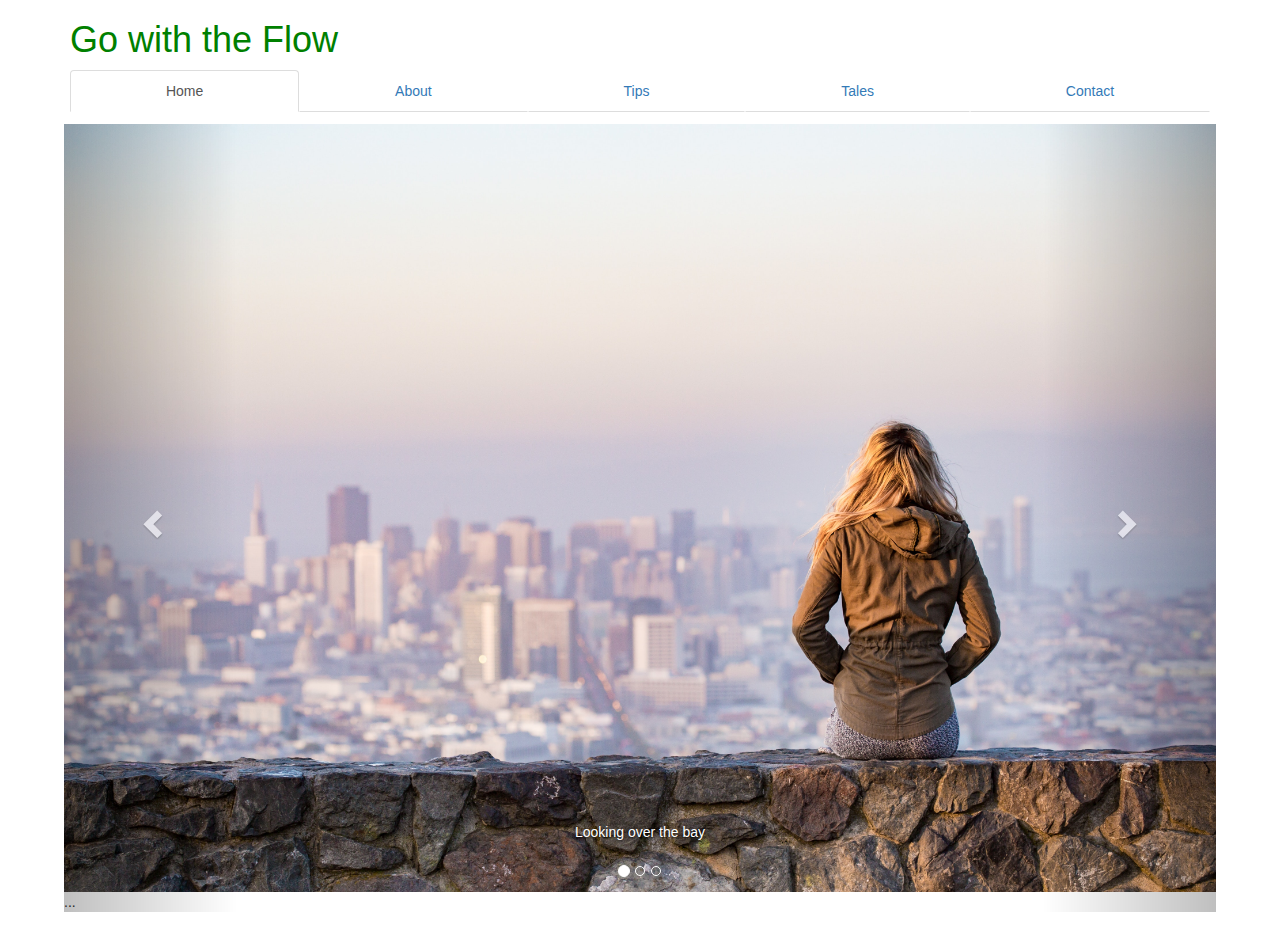
==== index.html @ ff3aced5 "Added responsive class" ====
<!DOCTYPE html>
<html>
<head>
	<meta charset="utf-8">
	<link rel="stylesheet" href="https://maxcdn.bootstrapcdn.com/bootstrap/3.3.7/css/bootstrap.min.css" integrity="sha384-BVYiiSIFeK1dGmJRAkycuHAHRg32OmUcww7on3RYdg4Va+PmSTsz/K68vbdEjh4u" crossorigin="anonymous">
	<meta name="viewport" content="width=device-width, initial-scale=1.0">
	<title>Go with the Flow</title>
	<link rel="stylesheet" type="text/css" href="CSS/style1.css">
</head>
<body>
	<div class = "container">
		<h1>Go with the Flow</h1>
	<nav>
		<ul class="nav nav-tabs nav-justified">
			<li role="presentation" class="active"><a href="./index.html">Home</a></li>
 			<li role="presentation"><a href="./about.html">About</a></li>
			<li role="presentation"><a href="./tips.html">Tips</a></li>
  		<li role="presentation"><a href="./tales.html">Tales</a></li>
			<li role="presentation"><a href="./contact.html">Contact</a></li>
		</ul>
	</nav>
	</div>
	<section>
		<div id="carousel-example-generic" class="carousel slide" data-ride="carousel">
	  <!-- Indicators -->
		  <ol class="carousel-indicators">
			    <li data-target="#carousel-example-generic" data-slide-to="0" class="active"></li>
			    <li data-target="#carousel-example-generic" data-slide-to="1"></li>
			    <li data-target="#carousel-example-generic" data-slide-to="2"></li>
		  </ol>

		  <!-- Wrapper for slides -->
		  <div class="carousel-inner" role="listbox">
		    <div class="item active">
		      <img src="images/architecture-bay-blonde-196667.jpg" class="img-responsive" alt="Looking over the bay">
		      <div class="carousel-caption">
		        Looking over the bay
		      </div>
		    </div>
		    <div class="item">
		      <img src="images/adventure-cliff-environment-906097.jpg" class="img-responsive" alt="Mountains">
		      <div class="carousel-caption">
		        Mountains
		      </div>
		    </div>
				<div class="item">
		      <img src="images/adult-back-view-backpack-1112805.jpg" class="img-responsive" alt="Coastline">
		      <div class="carousel-caption">
		        Coastline
		      </div>
		    </div>
		    ...
		  </div>

		  <!-- Controls -->
		  <a class="left carousel-control" href="#carousel-example-generic" role="button" data-slide="prev">
		    <span class="glyphicon glyphicon-chevron-left" aria-hidden="true"></span>
		    <span class="sr-only">Previous</span>
		  </a>
		  <a class="right carousel-control" href="#carousel-example-generic" role="button" data-slide="next">
		    <span class="glyphicon glyphicon-chevron-right" aria-hidden="true"></span>
		    <span class="sr-only">Next</span>
		  </a>
		</div>
	</section>
	<script
		src="https://code.jquery.com/jquery-3.3.1.min.js"
		integrity="sha256-FgpCb/KJQlLNfOu91ta32o/NMZxltwRo8QtmkMRdAu8="
		crossorigin="anonymous"></script>

	<script src="https://maxcdn.bootstrapcdn.com/bootstrap/3.3.7/js/bootstrap.min.js" integrity="sha384-Tc5IQib027qvyjSMfHjOMaLkfuWVxZxUPnCJA7l2mCWNIpG9mGCD8wGNIcPD7Txa" crossorigin="anonymous"></script>

</body>
---- CSS/style1.css ----
h1 {
  color: green;
}
#carousel-example-generic{
margin-top: 1%;
margin-bottom: 1%;
margin-right: 5%;
margin-left: 5%;
}
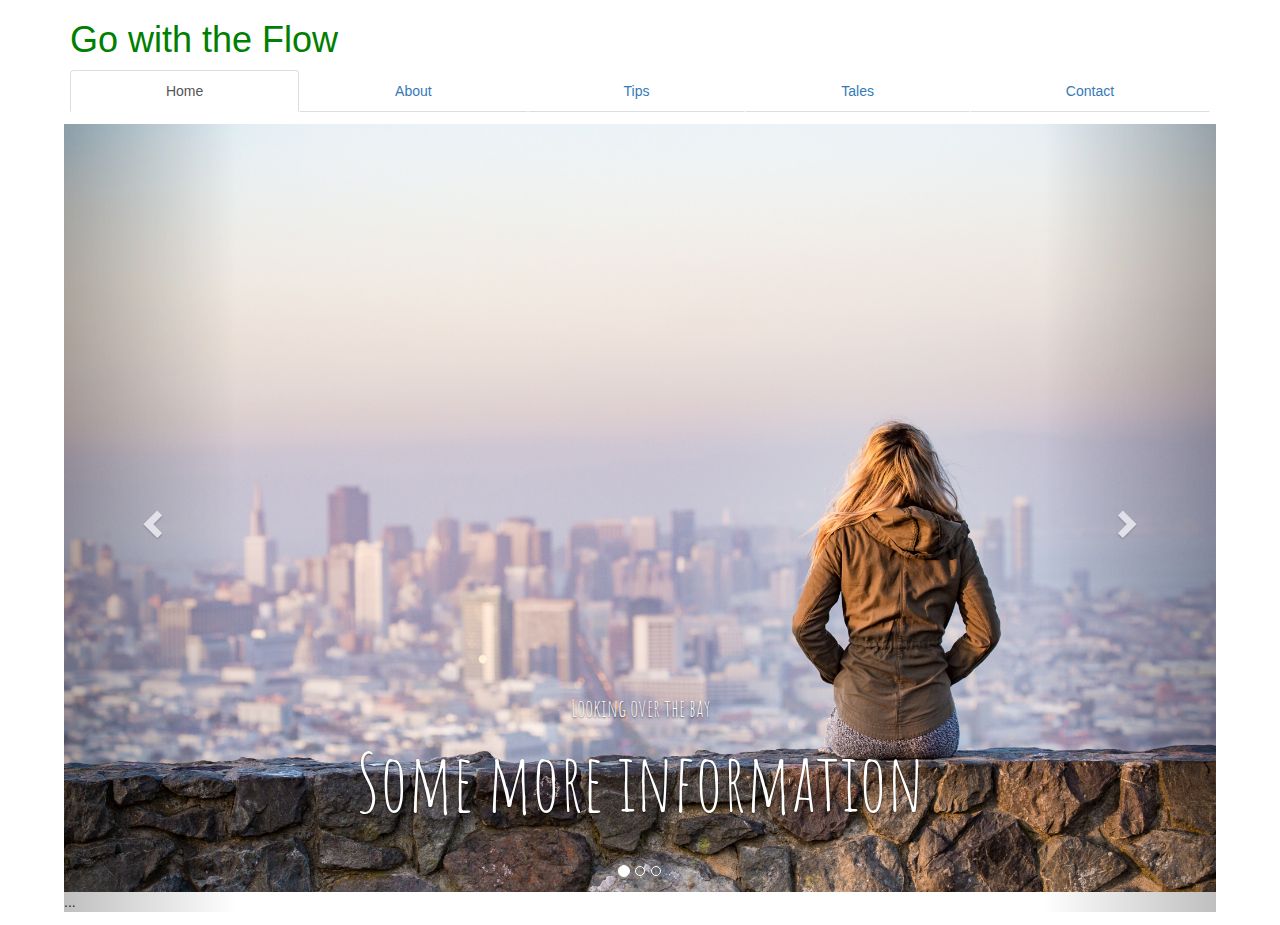
==== commit 8727b4b2: "Added to captions" ====
--- a/index.html
+++ b/index.html
@@ -32,21 +32,24 @@
 		  <!-- Wrapper for slides -->
 		  <div class="carousel-inner" role="listbox">
 		    <div class="item active">
-		      <img src="images/architecture-bay-blonde-196667.jpg" class="img-responsive" alt="Looking over the bay">
+		      <img src="images/architecture-bay-blonde-196667.jpg" alt="Looking over the bay">
 		      <div class="carousel-caption">
-		        Looking over the bay
+						<h3>Looking over the bay</h3>
+						<p>Some more information</p>
 		      </div>
 		    </div>
 		    <div class="item">
-		      <img src="images/adventure-cliff-environment-906097.jpg" class="img-responsive" alt="Mountains">
+		      <img src="images/adventure-cliff-environment-906097.jpg" alt="Mountains">
 		      <div class="carousel-caption">
-		        Mountains
+		        <h3>Mountains</h3>
+						<p>Some more information</p>
 		      </div>
 		    </div>
 				<div class="item">
-		      <img src="images/adult-back-view-backpack-1112805.jpg" class="img-responsive" alt="Coastline">
+		      <img src="images/adult-back-view-backpack-1112805.jpg" alt="Coastline">
 		      <div class="carousel-caption">
-		        Coastline
+		        <h3>Coastline</h3>
+						<p>Some more information</p>
 		      </div>
 		    </div>
 		    ...
--- a/CSS/style1.css
+++ b/CSS/style1.css
@@ -1,9 +1,13 @@
+@import url('https://fonts.googleapis.com/css?family=Amatic+SC');
 h1 {
   color: green;
 }
 #carousel-example-generic{
-margin-top: 1%;
-margin-bottom: 1%;
-margin-right: 5%;
-margin-left: 5%;
+  margin-top: 1%;
+  margin-bottom: 1%;
+  margin-right: 5%;
+  margin-left: 5%;
 }
+.carousel-caption{
+  font:80px'Amatic SC'
+}
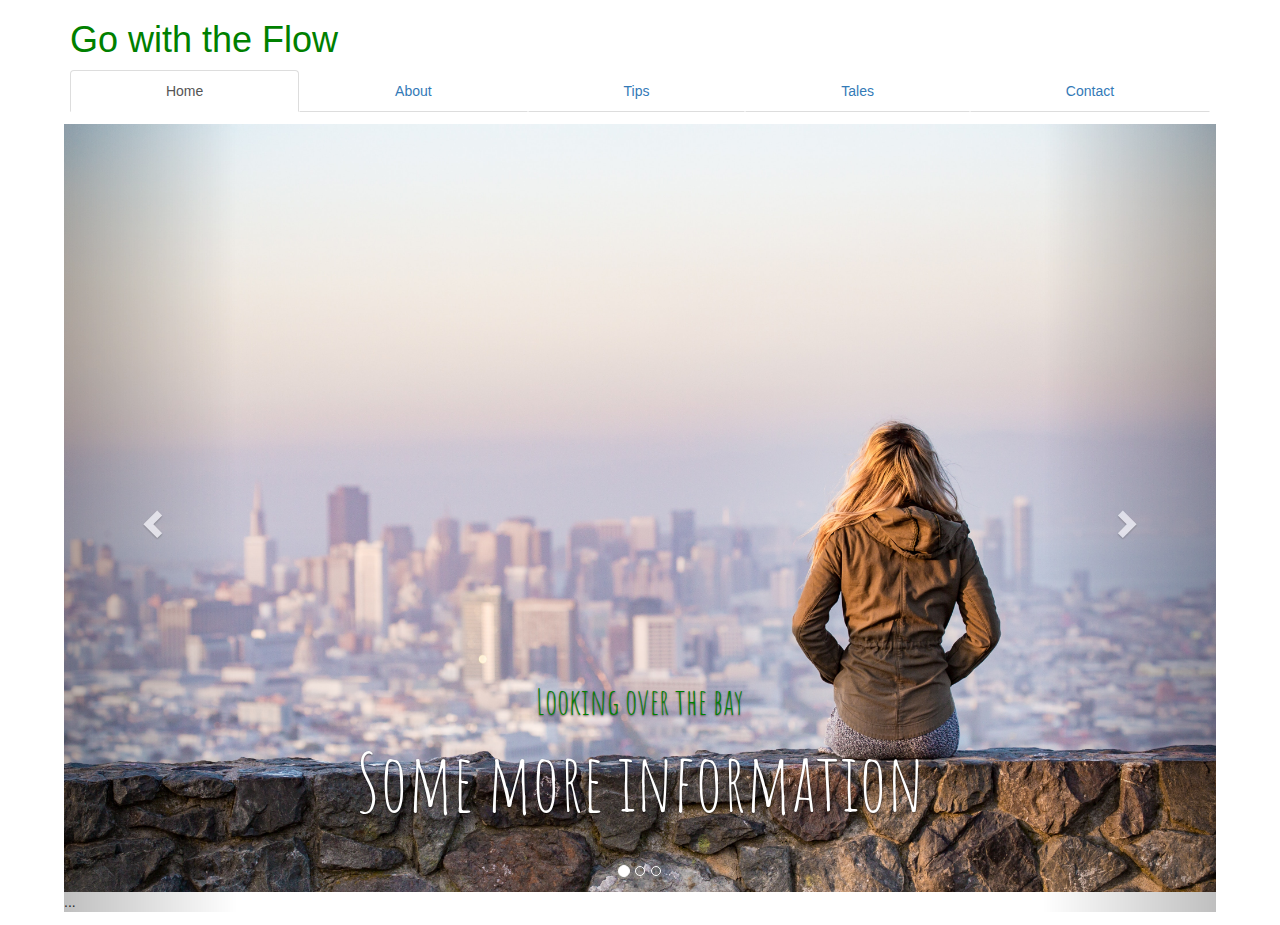
==== commit 85e47a67: "Changed headings" ====
--- a/index.html
+++ b/index.html
@@ -34,21 +34,21 @@
 		    <div class="item active">
 		      <img src="images/architecture-bay-blonde-196667.jpg" alt="Looking over the bay">
 		      <div class="carousel-caption">
-						<h3>Looking over the bay</h3>
+						<h1>Looking over the bay</h1>
 						<p>Some more information</p>
 		      </div>
 		    </div>
 		    <div class="item">
 		      <img src="images/adventure-cliff-environment-906097.jpg" alt="Mountains">
 		      <div class="carousel-caption">
-		        <h3>Mountains</h3>
+		        <h1>Mountains</h1>
 						<p>Some more information</p>
 		      </div>
 		    </div>
 				<div class="item">
 		      <img src="images/adult-back-view-backpack-1112805.jpg" alt="Coastline">
 		      <div class="carousel-caption">
-		        <h3>Coastline</h3>
+		        <h1>Coastline</h1>
 						<p>Some more information</p>
 		      </div>
 		    </div>
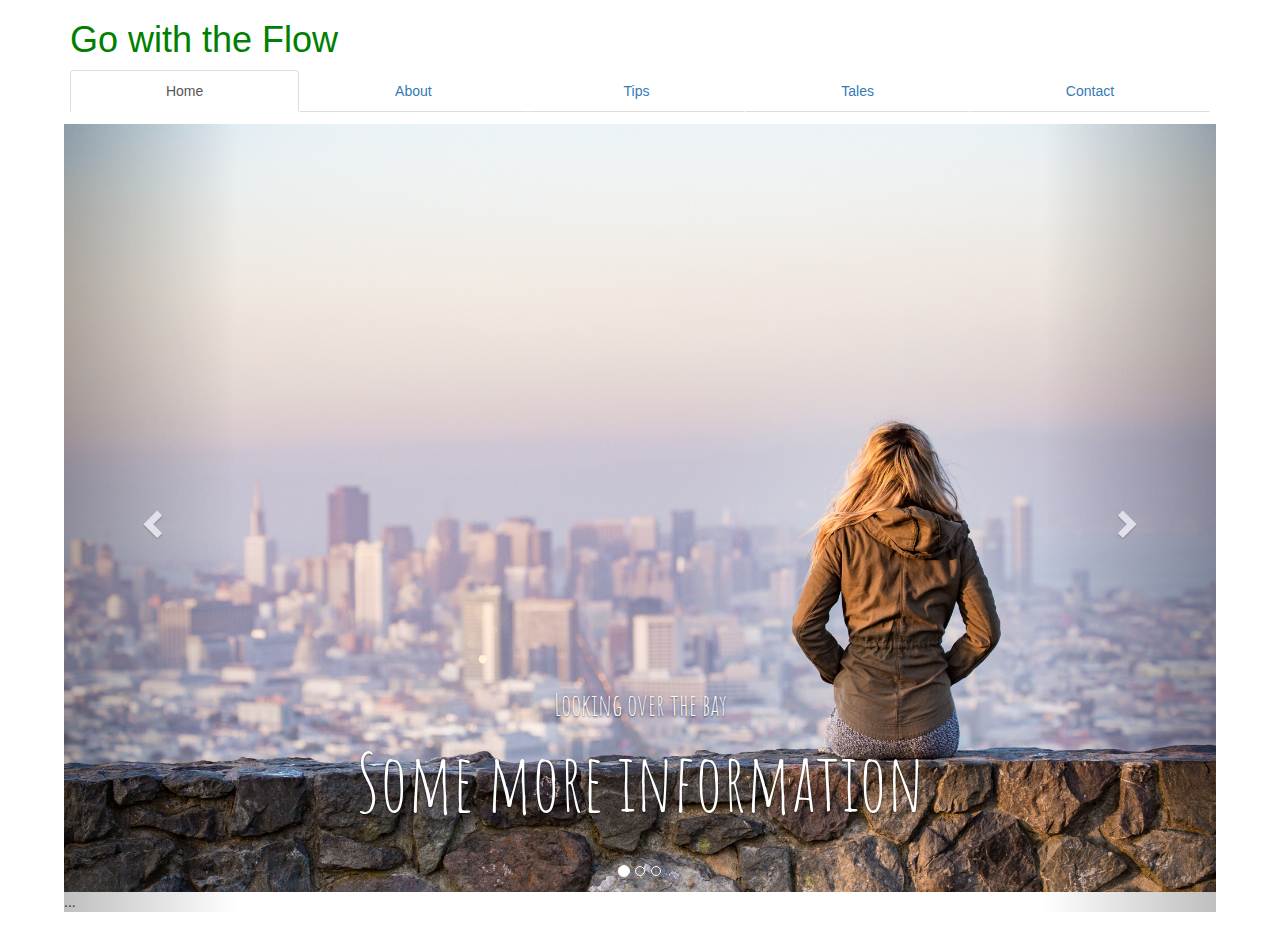
==== commit ad60c81f: "Changed heading again" ====
--- a/index.html
+++ b/index.html
@@ -34,21 +34,21 @@
 		    <div class="item active">
 		      <img src="images/architecture-bay-blonde-196667.jpg" alt="Looking over the bay">
 		      <div class="carousel-caption">
-						<h1>Looking over the bay</h1>
+						<h2>Looking over the bay</h2>
 						<p>Some more information</p>
 		      </div>
 		    </div>
 		    <div class="item">
 		      <img src="images/adventure-cliff-environment-906097.jpg" alt="Mountains">
 		      <div class="carousel-caption">
-		        <h1>Mountains</h1>
+		        <h2>Mountains</h2>
 						<p>Some more information</p>
 		      </div>
 		    </div>
 				<div class="item">
 		      <img src="images/adult-back-view-backpack-1112805.jpg" alt="Coastline">
 		      <div class="carousel-caption">
-		        <h1>Coastline</h1>
+		        <h2>Coastline</h2>
 						<p>Some more information</p>
 		      </div>
 		    </div>
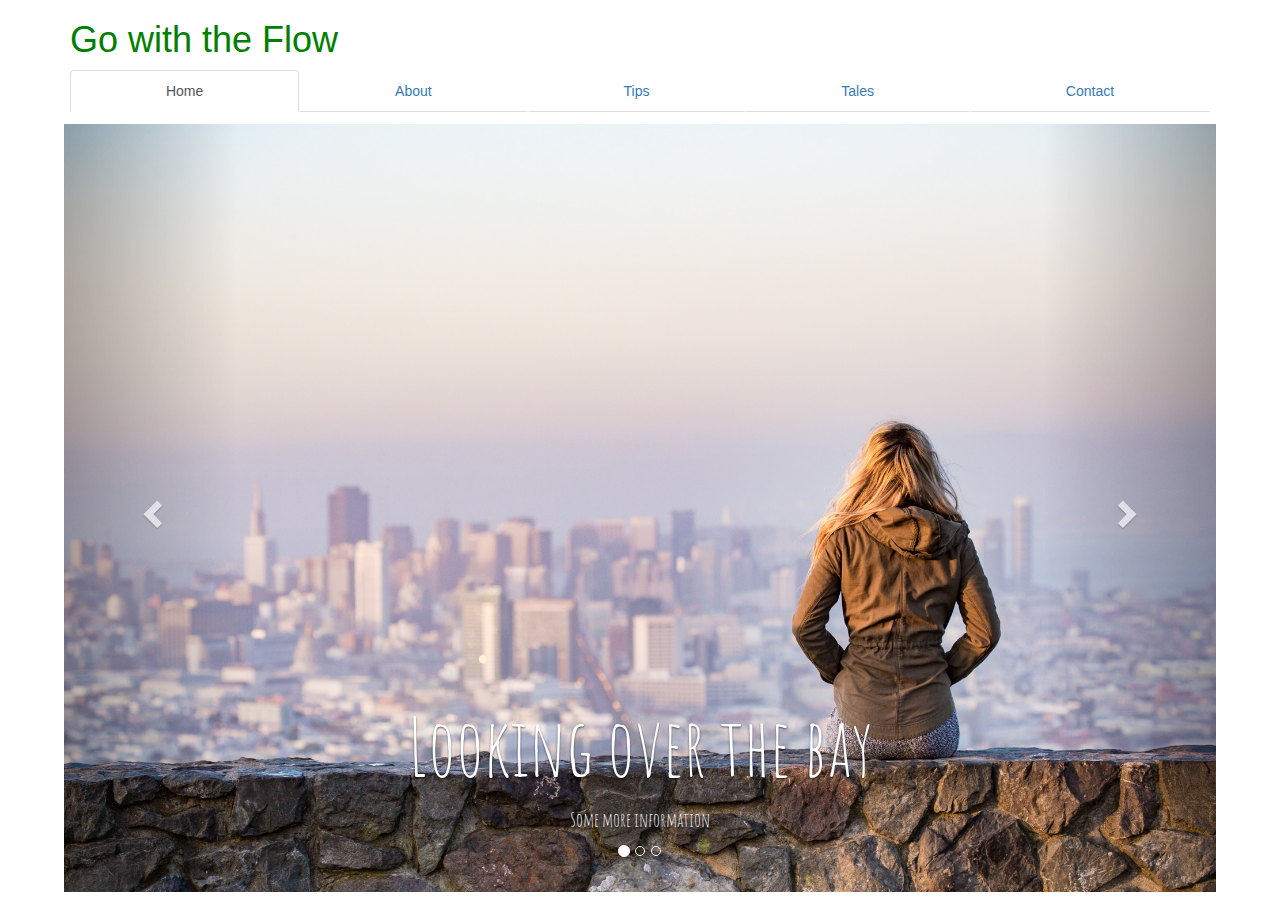
==== commit 19916364: "Removed ..." ====
--- a/index.html
+++ b/index.html
@@ -52,7 +52,6 @@
 						<p>Some more information</p>
 		      </div>
 		    </div>
-		    ...
 		  </div>
 
 		  <!-- Controls -->
--- a/CSS/style1.css
+++ b/CSS/style1.css
@@ -8,6 +8,9 @@
   margin-right: 5%;
   margin-left: 5%;
 }
-.carousel-caption{
+.carousel-caption h2{
   font:80px'Amatic SC'
 }
+.carousel-caption p{
+  font:20px 'Amatic SC'
+}
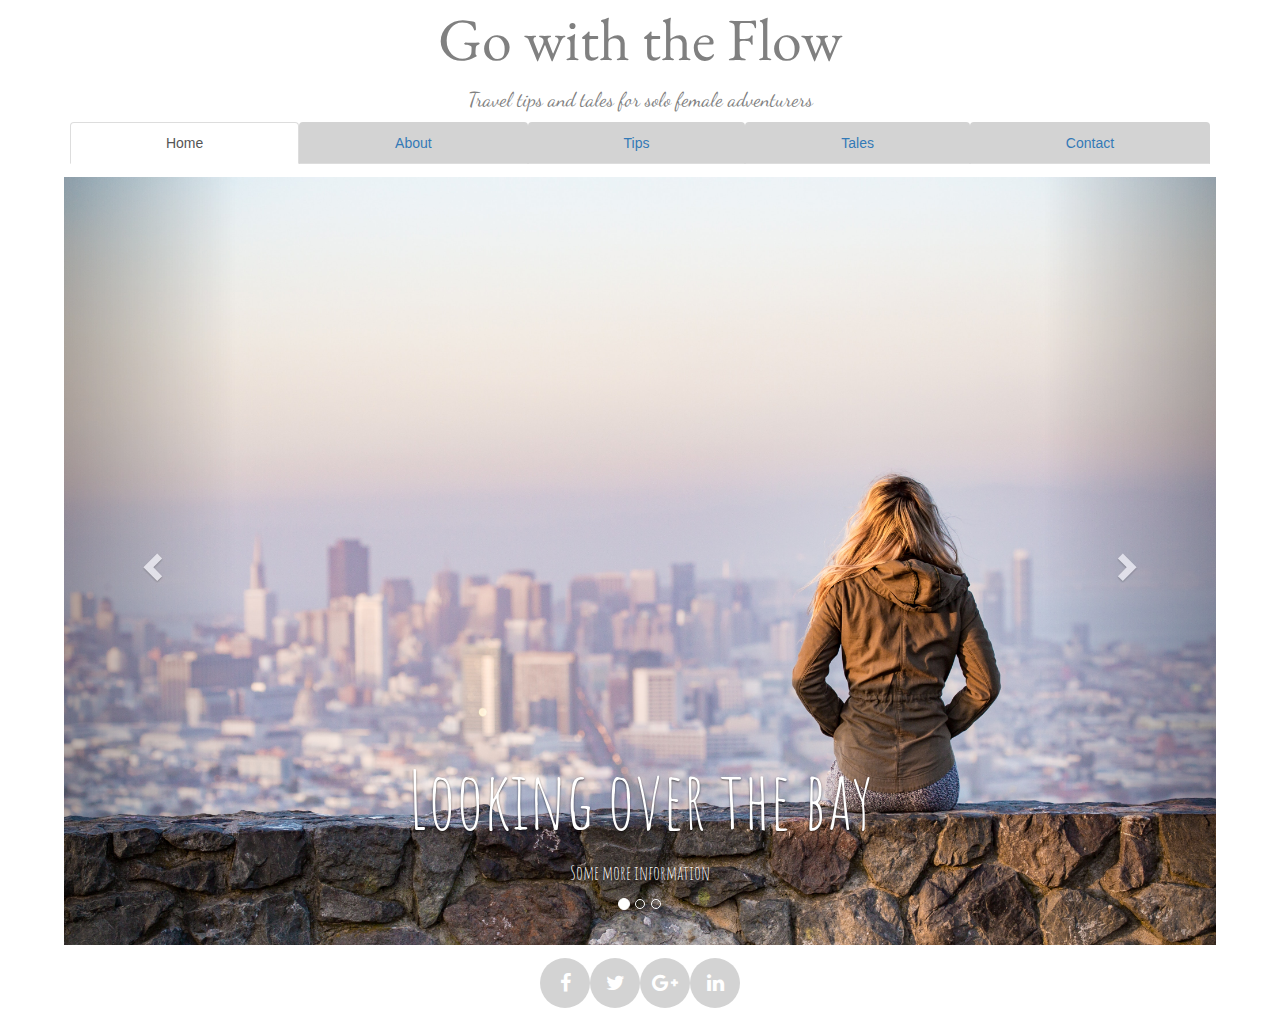
==== commit 052c264b: "social buttons and header change" ====
--- a/index.html
+++ b/index.html
@@ -6,10 +6,15 @@
 	<meta name="viewport" content="width=device-width, initial-scale=1.0">
 	<title>Go with the Flow</title>
 	<link rel="stylesheet" type="text/css" href="CSS/style1.css">
+	<link rel="stylesheet" type="text/css" href="CSS/social-style.css">
+	<link rel="stylesheet" href="https://cdnjs.cloudflare.com/ajax/libs/font-awesome/4.7.0/css/font-awesome.min.css">
 </head>
 <body>
 	<div class = "container">
-		<h1>Go with the Flow</h1>
+		<header id="page-top">
+			<p class="title">Go with the Flow</p>
+			<p class="tagline">Travel tips and tales for solo female adventurers</p>
+		</header>
 	<nav>
 		<ul class="nav nav-tabs nav-justified">
 			<li role="presentation" class="active"><a href="./index.html">Home</a></li>
@@ -65,6 +70,16 @@
 		  </a>
 		</div>
 	</section>
+	<section class = "container">
+		<div class="col-md-12">
+						<ul class="social-network social-circle">
+								<li><a href="https://en-gb.facebook.com/" target="_blank" class="icoFacebook" title="Facebook"><i class="fa fa-facebook"></i></a></li>
+								<li><a href="https://twitter.com/" target="_blank" class="icoTwitter" title="Twitter"><i class="fa fa-twitter"></i></a></li>
+								<li><a href="https://plus.google.com/discover" target="_blank" class="icoGoogle" title="Google +"><i class="fa fa-google-plus"></i></a></li>
+								<li><a href="https://uk.linkedin.com/" target='_blank' class="icoLinkedin" title="Linkedin"><i class="fa fa-linkedin"></i></a></li>
+						</ul>
+		</div>
+	</section>
 	<script
 		src="https://code.jquery.com/jquery-3.3.1.min.js"
 		integrity="sha256-FgpCb/KJQlLNfOu91ta32o/NMZxltwRo8QtmkMRdAu8="
--- a/CSS/style1.css
+++ b/CSS/style1.css
@@ -1,6 +1,13 @@
-@import url('https://fonts.googleapis.com/css?family=Amatic+SC');
-h1 {
-  color: green;
+@import url('https://fonts.googleapis.com/css?family=Amatic+SC|Dancing+Script|EB+Garamond');
+.title {
+  color: gray;
+  text-align: center;
+  font: 60px 'EB Garamond';
+}
+.tagline{
+  color:gray;
+  text-align:center;
+  font:20px 'Dancing Script';
 }
 #carousel-example-generic{
   margin-top: 1%;
@@ -9,8 +16,61 @@
   margin-left: 5%;
 }
 .carousel-caption h2{
-  font:80px'Amatic SC'
+  font:80px 'Amatic SC'
 }
 .carousel-caption p{
   font:20px 'Amatic SC'
 }
+.col-md-4 {
+  padding:4px
+}
+.overlay {
+  position: absolute;
+  top: 0;
+  bottom: 0;
+  left: 0;
+  right: 0;
+  height: 100%;
+  width: 100%;
+  opacity: 0;
+  transition: .5s ease;
+  background-color:;
+}
+
+.feature:hover .overlay {
+  opacity: 1;
+}
+.feature:hover .post-title{
+  opacity:0;
+}
+.feature:hover .img-responsive{
+  opacity:0.7;
+}
+
+.post-info {
+  color: white;
+  font-size: 20px;
+  text-shadow: 1px 1px 1px #696c6d;
+  opacity:1;
+  position: absolute;
+  top: 50%;
+  left: 50%;
+  transform: translate(-50%, -50%);
+  -ms-transform: translate(-50%, -50%);
+  text-align: center;
+}
+.post-title {
+  color: white;
+  font-size: 30px;
+  text-shadow: 1px 1px 1px #696c6d;
+  opacity:1;
+  position: absolute;
+  top: 50%;
+  left: 50%;
+  transform: translate(-50%, -50%);
+  -ms-transform: translate(-50%, -50%);
+  text-align: center;
+}
+.contact {
+  color: red
+  }
--- a/CSS/social-style.css
+++ b/CSS/social-style.css
@@ -0,0 +1,84 @@
+ul.social-network {
+	list-style: none;
+	display: inline;
+	margin-left:0 !important;
+	padding: 0;
+  display: flex;
+  justify-content: center;
+}
+}
+ul.social-network li {
+	display: inline;
+	margin: 0;
+	padding:10px;
+}
+
+
+/* footer social icons */
+.social-network a.icoRss:hover {
+	background-color: #F56505;
+}
+.social-network a.icoFacebook:hover {
+	background-color:#3B5998;
+}
+.social-network a.icoTwitter:hover {
+	background-color:#33ccff;
+}
+.social-network a.icoGoogle:hover {
+	background-color:#BD3518;
+}
+.social-network a.icoVimeo:hover {
+	background-color:#0590B8;
+}
+.social-network a.icoLinkedin:hover {
+	background-color:#007bb7;
+}
+.social-network a.icoRss:hover i, .social-network a.icoFacebook:hover i, .social-network a.icoTwitter:hover i,
+.social-network a.icoGoogle:hover i, .social-network a.icoVimeo:hover i, .social-network a.icoLinkedin:hover i {
+	color:#fff;
+}
+a.socialIcon:hover, .socialHoverClass {
+	color:#44BCDD;
+}
+
+.social-circle li a {
+	display:inline-block;
+	position:relative;
+	margin:0 auto 0 auto;
+	-moz-border-radius:50%;
+	-webkit-border-radius:50%;
+	border-radius:50%;
+	text-align:center;
+	width: 50px;
+	height: 50px;
+	font-size:20px;
+}
+.social-circle li i {
+	margin:0;
+	line-height:50px;
+	text-align: center;
+}
+
+.social-circle li a:hover i, .triggeredHover {
+	-moz-transform: rotate(360deg);
+	-webkit-transform: rotate(360deg);
+	-ms--transform: rotate(360deg);
+	transform: rotate(360deg);
+	-webkit-transition: all 0.2s;
+	-moz-transition: all 0.2s;
+	-o-transition: all 0.2s;
+	-ms-transition: all 0.2s;
+	transition: all 0.2s;
+}
+.social-circle i {
+	color: #fff;
+	-webkit-transition: all 0.8s;
+	-moz-transition: all 0.8s;
+	-o-transition: all 0.8s;
+	-ms-transition: all 0.8s;
+	transition: all 0.8s;
+}
+
+a {
+ background-color: #D3D3D3;
+}
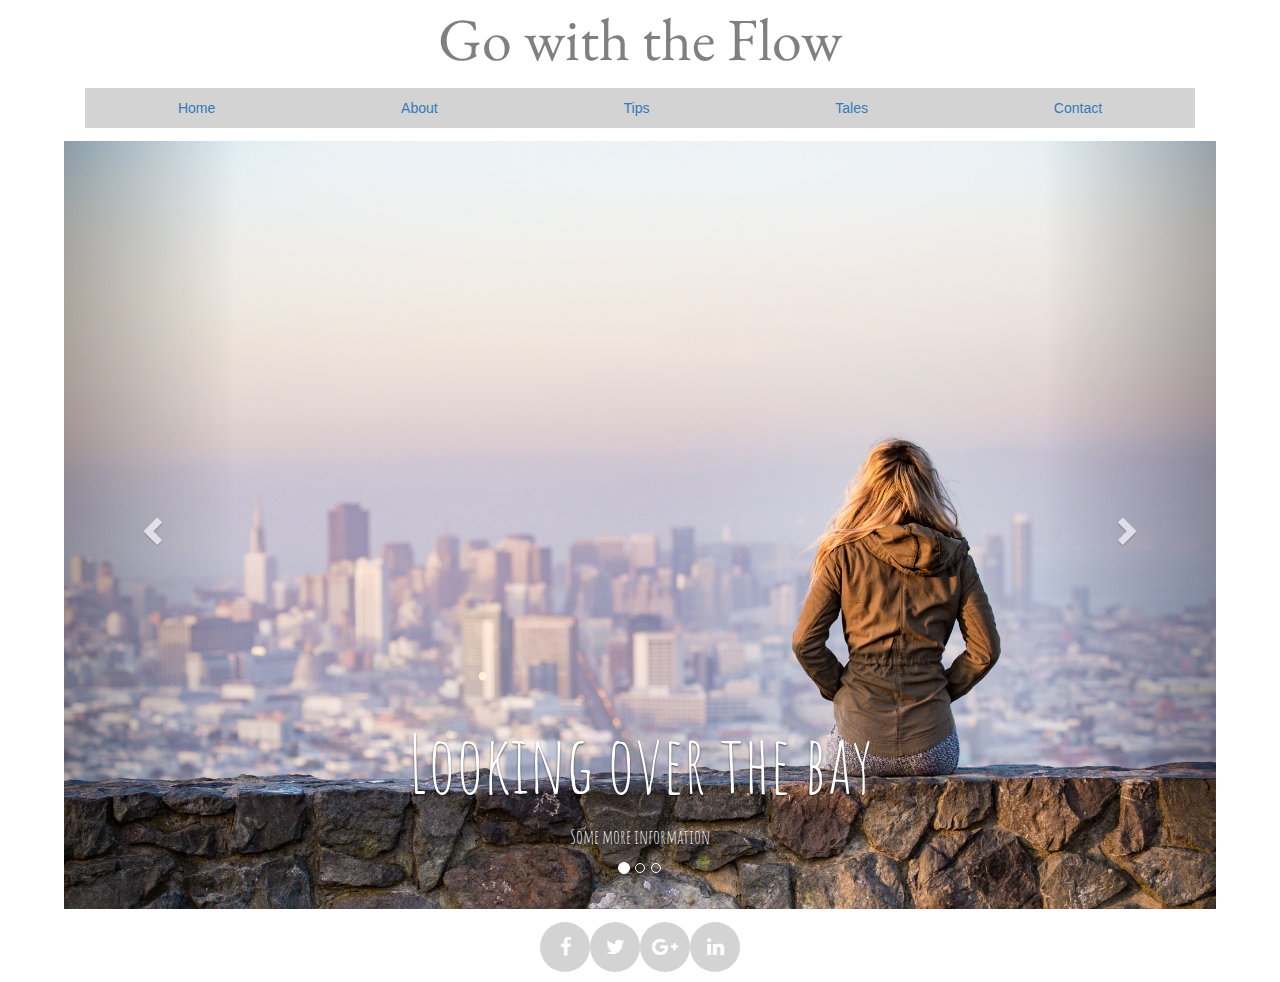
==== commit a0fc481c: "Adding links and altering nav bar" ====
--- a/index.html
+++ b/index.html
@@ -13,16 +13,17 @@
 	<div class = "container">
 		<header id="page-top">
 			<p class="title">Go with the Flow</p>
-			<p class="tagline">Travel tips and tales for solo female adventurers</p>
 		</header>
-	<nav>
-		<ul class="nav nav-tabs nav-justified">
-			<li role="presentation" class="active"><a href="./index.html">Home</a></li>
- 			<li role="presentation"><a href="./about.html">About</a></li>
-			<li role="presentation"><a href="./tips.html">Tips</a></li>
-  		<li role="presentation"><a href="./tales.html">Tales</a></li>
-			<li role="presentation"><a href="./contact.html">Contact</a></li>
-		</ul>
+	<nav class>
+		<div class= "navbar-collapse collapse">
+			<ul class="nav nav-justified">
+				<li role="presentation" class="active"><a href="./index.html">Home</a></li>
+	 			<li role="presentation"><a href="./about.html">About</a></li>
+				<li role="presentation"><a href="./tips.html">Tips</a></li>
+	  		<li role="presentation"><a href="./tales.html">Tales</a></li>
+				<li role="presentation"><a href="./contact.html">Contact</a></li>
+			</ul>
+		</div>
 	</nav>
 	</div>
 	<section>
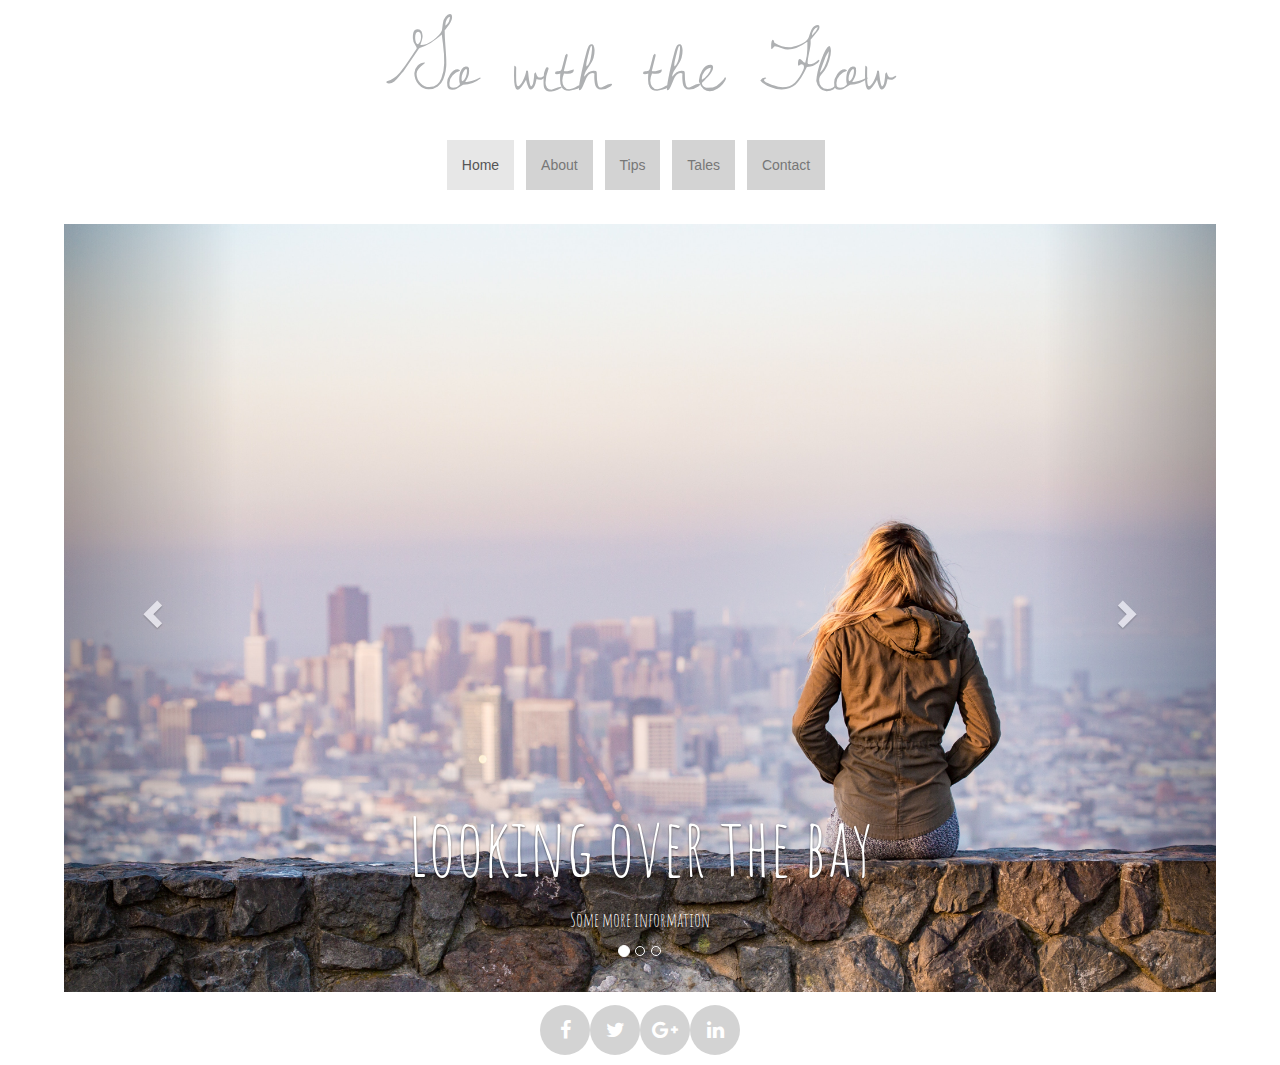
==== commit 9fb28458: "Still some issues to work out on about" ====
--- a/index.html
+++ b/index.html
@@ -14,15 +14,24 @@
 		<header id="page-top">
 			<p class="title">Go with the Flow</p>
 		</header>
-	<nav class>
-		<div class= "navbar-collapse collapse">
-			<ul class="nav nav-justified">
-				<li role="presentation" class="active"><a href="./index.html">Home</a></li>
-	 			<li role="presentation"><a href="./about.html">About</a></li>
-				<li role="presentation"><a href="./tips.html">Tips</a></li>
-	  		<li role="presentation"><a href="./tales.html">Tales</a></li>
-				<li role="presentation"><a href="./contact.html">Contact</a></li>
-			</ul>
+		<nav class="navbar navbar-default">
+		  <div class="container-fluid">
+				<div class="navbar-header">
+					<button type="button" class="navbar-toggle" data-toggle="collapse" data-target="#myNavbar">
+						<span class="icon-bar"></span>
+						<span class="icon-bar"></span>
+						<span class="icon-bar"></span>
+					</button>
+				</div>
+			<div class= "collapse navbar-collapse" id="myNavbar">
+				<ul class="nav navbar-nav">
+					<li class="active"><a href="./index.html">Home</a></li>
+		 			<li><a href="./about.html">About</a></li>
+					<li><a href="./tips.html">Tips</a></li>
+		  		<li><a href="./tales.html">Tales</a></li>
+					<li><a href="./contact.html">Contact</a></li>
+				</ul>
+			</div>
 		</div>
 	</nav>
 	</div>
--- a/CSS/style1.css
+++ b/CSS/style1.css
@@ -1,25 +1,51 @@
-@import url('https://fonts.googleapis.com/css?family=Amatic+SC|Dancing+Script|EB+Garamond');
+@import url('https://fonts.googleapis.com/css?family=Amatic+SC|Dancing+Script|Dawning+of+a+New+Day');
+@media screen and (min-width: 601px){
 .title {
-  color: gray;
+  color: #aeb0b2;
   text-align: center;
-  font: 60px 'EB Garamond';
+  font: 80px 'Dawning of a New Day';
+}}
+@media screen and (max-width: 600px){
+.title {
+  color: #aeb0b2;
+  text-align: center;
+  font: 40px 'Dawning of a New Day';
+}}
+.navbar-nav {
+  width: 100%;
+  text-align: center;
+  }
+.navbar-nav li {
+    float: none;
+    display: inline-block;
+    margin-left:left: 8px;
+    margin-right: 8px;
+  }
+.navbar-default{
+  background-color: white;
+  background-image: none;
+  border-color: white;
 }
-.tagline{
-  color:gray;
-  text-align:center;
-  font:20px 'Dancing Script';
-}
+
 #carousel-example-generic{
   margin-top: 1%;
   margin-bottom: 1%;
   margin-right: 5%;
   margin-left: 5%;
 }
+@media screen and (min-width: 601px){
 .carousel-caption h2{
   font:80px 'Amatic SC'
-}
+}}
+@media screen and (max-width: 600px){
+.carousel-caption h2{
+  font:40px 'Amatic SC'
+}}
 .carousel-caption p{
   font:20px 'Amatic SC'
+}
+#carousel-example-generic .carousel-slide{
+  height:125px
 }
 .col-md-4 {
   padding:4px
@@ -74,3 +100,19 @@
 .contact {
   color: red
   }
+.parallax{
+  background-image: url("Beach footprint.jpg");
+  height:500px;
+  background-attachment: fixed;
+  background-position: center;
+  background-repeat: no-repeat;
+  background-size: cover;
+}
+@media screen and (min-width: 601px){
+.image-overlay h2{
+  font:80px 'Amatic SC'
+}}
+@media screen and (max-width: 600px){
+.image-overlay h2{
+  font:40px 'Amatic SC'
+}}
